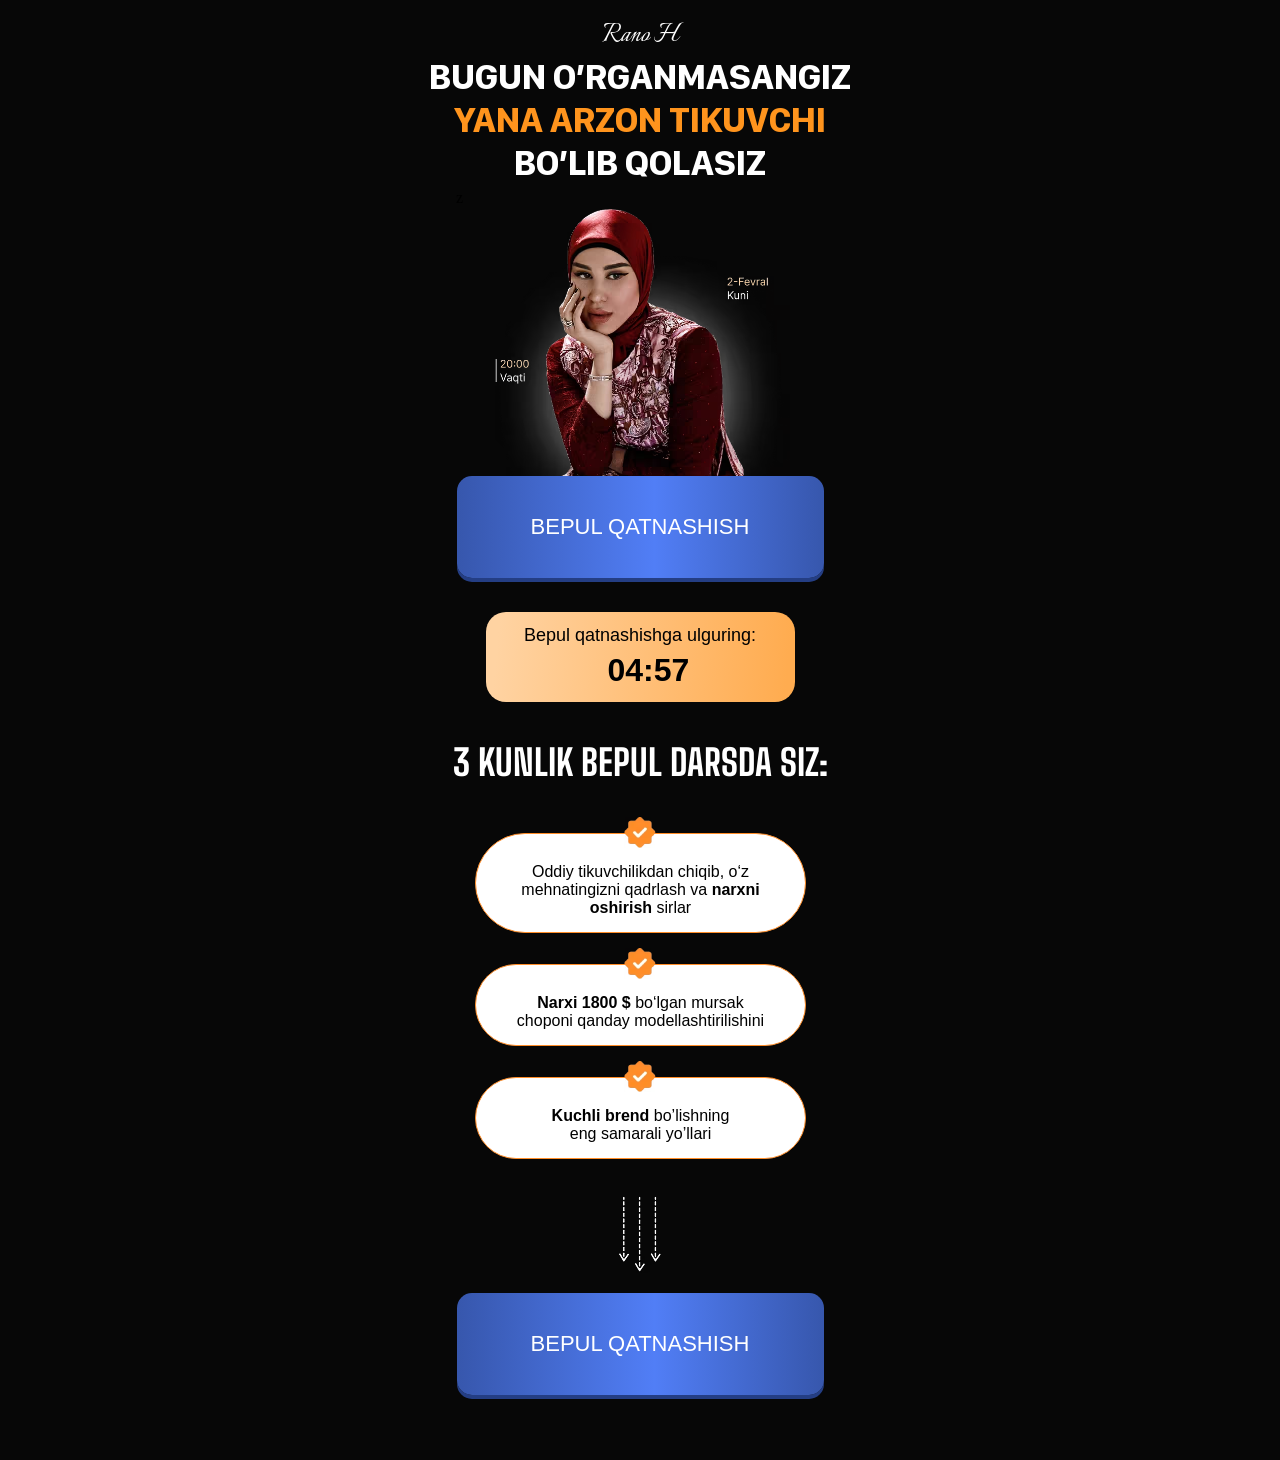
==== index.html @ 6adbb95a "add" ====
<!DOCTYPE html>
<html lang="uz">

<head>
    <meta charset="UTF-8">
    <meta name="viewport" content="width=device-width, initial-scale=1.0">
    <title>Tikuvchilik</title>
    <style>

    </style>
    <link rel="stylesheet" href="./css/main.css" media="print" onload="this.media='all'" />
    <noscript>
        <link rel="stylesheet" href="./css/main.css" />
    </noscript>
</head>

<body>
    <section class="main">
        <header class="header">
            Rano H
        </header>

        <div class="heading">
            <h1 class="heading__h1">
                Bugun o’rganmasangiz <br><span>yana arzon tikuvchi</span><br>bo’lib qolasiz
            </h1>
        </div>

        <div class="speaker">z
            <img class="speaker__img" src="/images/speaker.avif" width="315" height="364" alt="speaker" loading="lazy"
                decoding="async">
            <button class="join__btn">
                bepul qatnashish
            </button>
        </div>
        <div class="timer__box">
            <p class="timing">Bepul qatnashishga ulguring:</p>
            <b><p class="timer" id="vebinar-timer"> 01:59</p></b>
        </div>

        <h1 class="in_vebinar__h1">
            3 kunlik Bepul darsda siz:
        </h1>

        <div class="vebinar__plan">
            <div class="plan__card">
                <img class="plan_tick" src="/images/tick.avif" width="31" height="31" alt="" loading="lazy" decoding="async">
                <p class="plan__p">
                    Oddiy tikuvchilikdan chiqib, o‘z<br>
                    mehnatingizni qadrlash va <b>narxni <br>
                    oshirish</b> sirlar
                </p>
            </div>

            <div class="plan__card">
                <img class="plan_tick" src="/images/tick.avif" width="31" height="31" alt="" loading="lazy" decoding="async">
                <p class="plan__p">
                    <b>Narxi 1800 $</b> bo‘lgan mursak <br>
                    choponi qanday modellashtirilishini
                </p>
            </div>

            <div class="plan__card">
                <img class="plan_tick" src="/images/tick.avif" width="31" height="31" alt="" loading="lazy" decoding="async">
                <p class="plan__p">
                    <b>Kuchli brend</b> bo’lishning <br>
                    eng samarali yo’llari
                </p>
            </div>
        </div>

        <img class="arrow__img" src="./images/arrow-left.avif" rotation="90deg" alt="arrow__down" loading="lazy" decoding="async">

        <button class="join__btn">
            bepul qatnashish
        </button>
    </section>


    <script src="/index.js" defer></script>
</body>

</html>
---- css/main.css ----
@font-face {
    font-family: 'Italianno';
    src: url('../fonts/Italianno-Regular.woff2');
}

@font-face {
    font-family: 'SF Compact';
    src: url('../fonts/SFCompactDisplay-Bold.woff2');
}

@font-face {
    font-family: 'BigShoulders';
    src: url('../fonts/BigShoulders_Bold.woff2');
}

.main,
body {
    background-color: #070707
}

* {
    padding: 0;
    margin: 0;
    box-sizing: border-box
}

.main {
    max-width: 490px;
    margin-left: auto;
    margin-right: auto;
    padding-top: 15px;
    padding-left: clamp(20px, 4vw, 30px);
    padding-right: clamp(20px, 4vw, 30px);
    padding-bottom: 65px
}

.header {
    width: 78px;
    margin-left: auto;
    margin-right: auto;
    font-family: Italianno, sans-serif;
    font-weight: 400;
    font-style: Regular;
    font-size: 32px;
    text-align: center;
    color: rgba(255, 255, 255, 1);
}

.speaker,
.time__in__lesson {
    flex-direction: column;
    margin-left: auto;
    margin-right: auto;
    display: flex
}

.heading {
    max-width: 429px;
    margin-left: auto;
    margin-right: auto;
    margin-bottom: 5px
}

.heading__h1 {
    color: rgb(255 255 255);
    text-transform: uppercase;
    font-family: SF Compact, sans-serif;
    font-weight: 700;
    font-style: Bold;
    font-size: clamp(21px, 4vw, 36px);
    text-align: center;
}

.heading__h1 span {
    color: rgba(255, 148, 29);
}

.speaker {
    max-width: 368px;
    position: relative;
    margin-bottom: 16px
}

.speaker__img {
    width: clamp(300px, 6vw, 490px);
    height: auto;
    z-index: 1;
    margin-left: auto;
    margin-right: auto;
    margin-bottom: -70px
}

.timer__box {
    width: clamp(260px, 85%, 309px);
    aspect-ratio: 309/90;
    padding: 10px 20px;
    background: linear-gradient(95.29deg, #FFD3A2 4.44%, #FFAC50 96.74%);
    border-radius: 20px;
    margin-left: auto;
    margin-right: auto;
    display: grid;
    align-items: center;
    justify-content: center;
    margin-bottom: 39px;
    margin-top: 34px;
}

.timing {
    font-family: Involve, sans-serif;
    font-weight: 500;
    font-size: clamp(16px, 4vw, 18px);
}

.timer {
    width: 65px;
    margin-left: auto;
    margin-right: auto;
    font-family: Involve, sans-serif;
    font-weight: 700;
    font-size: clamp(24px, 4vw, 32px);
}

.join__btn {
    max-width: 367px;
    width: 100%;
    display: flex;
    align-items: center;
    justify-content: center;
    margin-left: auto;
    margin-right: auto;
    padding: clamp(16px, 4vw, 37px) clamp(20px, 7vw, 58px);
    border-radius: 15px;
    outline: hidden;
    border: 1px solid #fff0;
    background: linear-gradient(90deg, #3757AD 0%, #517EF6 53.85%, #3757AD 100%);
    font-family: Inter, sans-serif;
    font-weight: 400;
    font-style: Bold;
    font-size: clamp(18px, 4vw, 22px);
    text-align: center;
    text-transform: uppercase;
    color: #fff;
    box-shadow: 0px 4px 0px 0px rgba(36, 62, 132, 1);
    cursor: pointer;
    z-index: 5
}

.join__btn:active {
    box-shadow: 0px 0px 0px 0px rgba(36, 62, 132, 1);
    transition: .3s
}

.in_vebinar__h1 {
    font-family: BigShoulders, sans-serif;
    font-weight: 700;
    font-size: clamp(25px, 4vw, 36px);
    text-align: center;
    text-transform: uppercase;
    color: rgb(255 255 255);
    margin-bottom: 18px
}

.vebinar__plan {
    width: clamp(280px, 70vw, 331px);
    aspect-ratio: 331/360;
    display: flex;
    flex-direction: column;
    margin-left: auto;
    margin-right: auto;
    margin-bottom: 30px
}

.plan__card {
    width: 100%;
    display: flex;
    flex-direction: column;
    background-color: rgb(255 255 255);
    border-radius: 200px;
    padding: clamp(20px, 5vw, 22px) clamp(15px, 3vw, 36px) clamp(15px, 4vw,15px) clamp(16px, 3.5vw, 37px);
    position: relative;
    border: 1px solid rgba(255 141 40);
    margin-top: 31px;
}

.plan_tick {
    position: absolute;
    top: -17px;
    left: 50%;
    transform: translateX(-50%)
}

.plan__p {
    font-family: Inter, sans-serif;
    font-weight: 500;
    font-size: clamp(12px, 4vw, 16px);
    text-align: center;
    margin-top: 7px
}

.arrow__img {
    display: flex;
    margin-left: auto;
    margin-right: auto;
    margin-bottom: 20px;
}
---- css/main.css ----
@font-face {
    font-family: 'Italianno';
    src: url('../fonts/Italianno-Regular.woff2');
}

@font-face {
    font-family: 'SF Compact';
    src: url('../fonts/SFCompactDisplay-Bold.woff2');
}

@font-face {
    font-family: 'BigShoulders';
    src: url('../fonts/BigShoulders_Bold.woff2');
}

.main,
body {
    background-color: #070707
}

* {
    padding: 0;
    margin: 0;
    box-sizing: border-box
}

.main {
    max-width: 490px;
    margin-left: auto;
    margin-right: auto;
    padding-top: 15px;
    padding-left: clamp(20px, 4vw, 30px);
    padding-right: clamp(20px, 4vw, 30px);
    padding-bottom: 65px
}

.header {
    width: 78px;
    margin-left: auto;
    margin-right: auto;
    font-family: Italianno, sans-serif;
    font-weight: 400;
    font-style: Regular;
    font-size: 32px;
    text-align: center;
    color: rgba(255, 255, 255, 1);
}

.speaker,
.time__in__lesson {
    flex-direction: column;
    margin-left: auto;
    margin-right: auto;
    display: flex
}

.heading {
    max-width: 429px;
    margin-left: auto;
    margin-right: auto;
    margin-bottom: 5px
}

.heading__h1 {
    color: rgb(255 255 255);
    text-transform: uppercase;
    font-family: SF Compact, sans-serif;
    font-weight: 700;
    font-style: Bold;
    font-size: clamp(21px, 4vw, 36px);
    text-align: center;
}

.heading__h1 span {
    color: rgba(255, 148, 29);
}

.speaker {
    max-width: 368px;
    position: relative;
    margin-bottom: 16px
}

.speaker__img {
    width: clamp(300px, 6vw, 490px);
    height: auto;
    z-index: 1;
    margin-left: auto;
    margin-right: auto;
    margin-bottom: -70px
}

.timer__box {
    width: clamp(260px, 85%, 309px);
    aspect-ratio: 309/90;
    padding: 10px 20px;
    background: linear-gradient(95.29deg, #FFD3A2 4.44%, #FFAC50 96.74%);
    border-radius: 20px;
    margin-left: auto;
    margin-right: auto;
    display: grid;
    align-items: center;
    justify-content: center;
    margin-bottom: 39px;
    margin-top: 34px;
}

.timing {
    font-family: Involve, sans-serif;
    font-weight: 500;
    font-size: clamp(16px, 4vw, 18px);
}

.timer {
    width: 65px;
    margin-left: auto;
    margin-right: auto;
    font-family: Involve, sans-serif;
    font-weight: 700;
    font-size: clamp(24px, 4vw, 32px);
}

.join__btn {
    max-width: 367px;
    width: 100%;
    display: flex;
    align-items: center;
    justify-content: center;
    margin-left: auto;
    margin-right: auto;
    padding: clamp(16px, 4vw, 37px) clamp(20px, 7vw, 58px);
    border-radius: 15px;
    outline: hidden;
    border: 1px solid #fff0;
    background: linear-gradient(90deg, #3757AD 0%, #517EF6 53.85%, #3757AD 100%);
    font-family: Inter, sans-serif;
    font-weight: 400;
    font-style: Bold;
    font-size: clamp(18px, 4vw, 22px);
    text-align: center;
    text-transform: uppercase;
    color: #fff;
    box-shadow: 0px 4px 0px 0px rgba(36, 62, 132, 1);
    cursor: pointer;
    z-index: 5
}

.join__btn:active {
    box-shadow: 0px 0px 0px 0px rgba(36, 62, 132, 1);
    transition: .3s
}

.in_vebinar__h1 {
    font-family: BigShoulders, sans-serif;
    font-weight: 700;
    font-size: clamp(25px, 4vw, 36px);
    text-align: center;
    text-transform: uppercase;
    color: rgb(255 255 255);
    margin-bottom: 18px
}

.vebinar__plan {
    width: clamp(280px, 70vw, 331px);
    aspect-ratio: 331/360;
    display: flex;
    flex-direction: column;
    margin-left: auto;
    margin-right: auto;
    margin-bottom: 30px
}

.plan__card {
    width: 100%;
    display: flex;
    flex-direction: column;
    background-color: rgb(255 255 255);
    border-radius: 200px;
    padding: clamp(20px, 5vw, 22px) clamp(15px, 3vw, 36px) clamp(15px, 4vw,15px) clamp(16px, 3.5vw, 37px);
    position: relative;
    border: 1px solid rgba(255 141 40);
    margin-top: 31px;
}

.plan_tick {
    position: absolute;
    top: -17px;
    left: 50%;
    transform: translateX(-50%)
}

.plan__p {
    font-family: Inter, sans-serif;
    font-weight: 500;
    font-size: clamp(12px, 4vw, 16px);
    text-align: center;
    margin-top: 7px
}

.arrow__img {
    display: flex;
    margin-left: auto;
    margin-right: auto;
    margin-bottom: 20px;
}
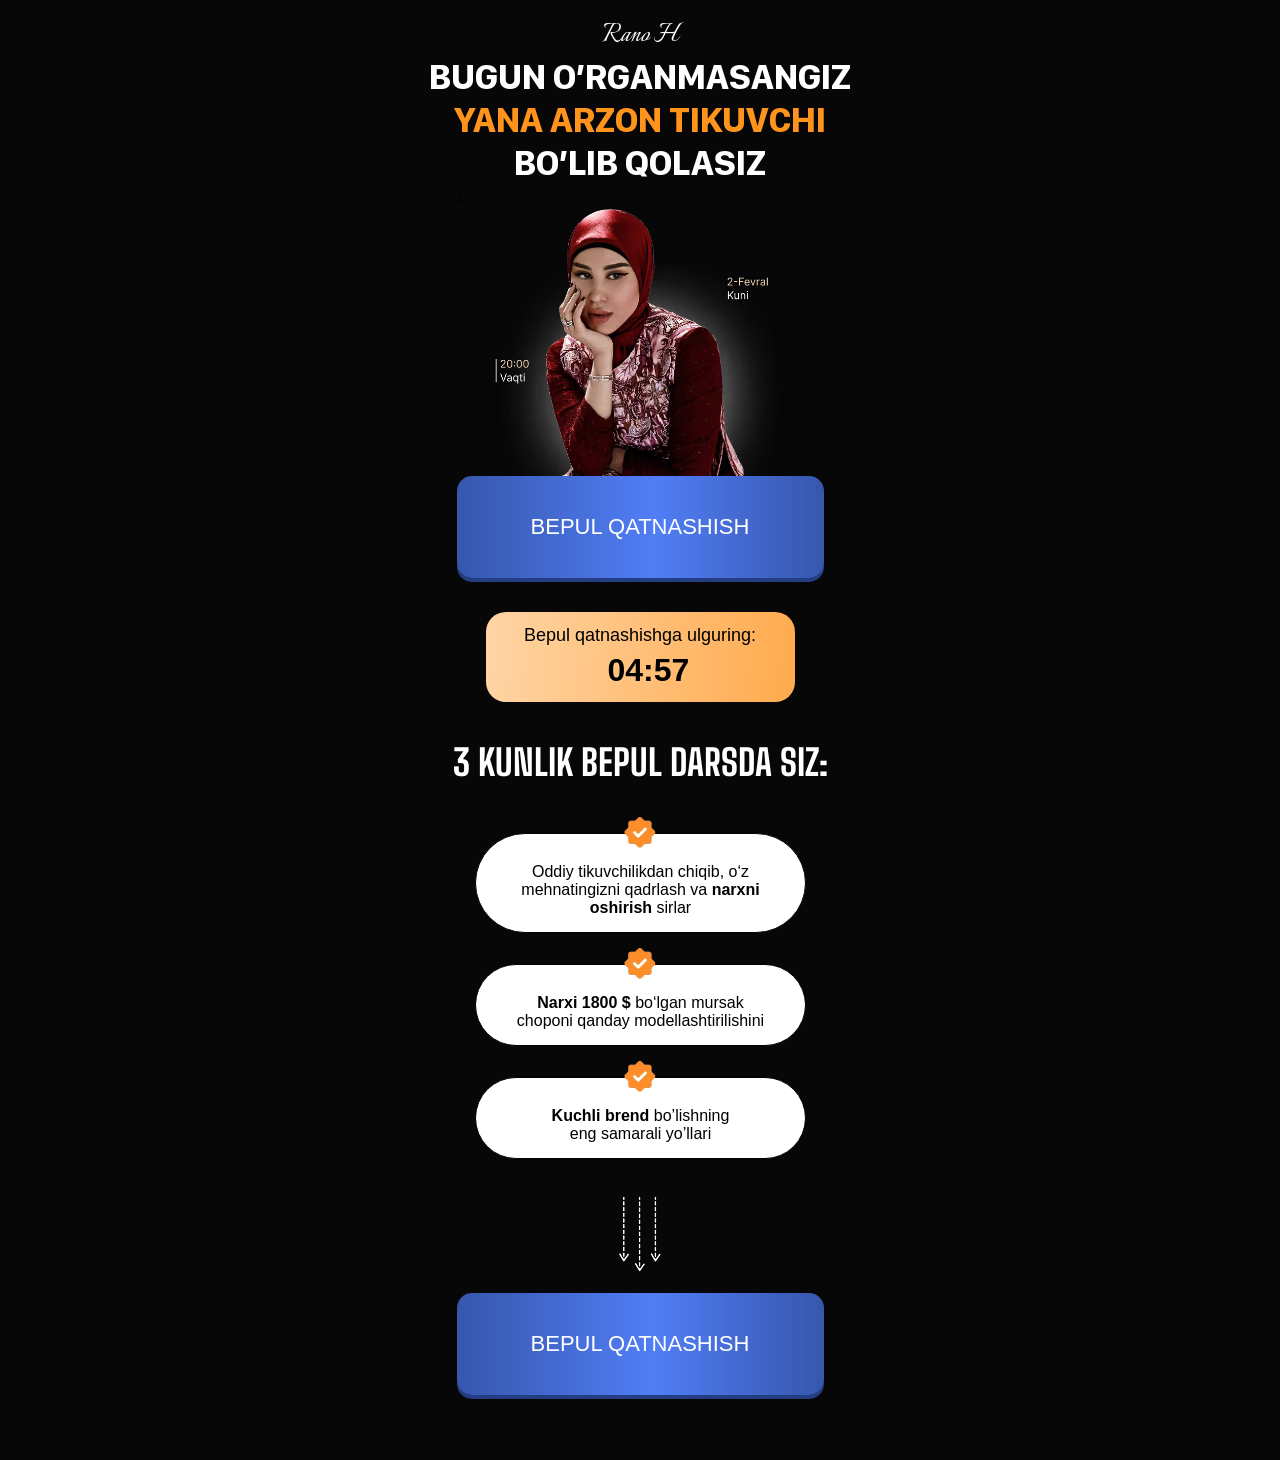
==== commit 4e678cfa: "css minify" ====
--- a/index.html
+++ b/index.html
@@ -6,7 +6,7 @@
     <meta name="viewport" content="width=device-width, initial-scale=1.0">
     <title>Tikuvchilik</title>
     <style>
-
+        .header,.heading,.main,.speaker,.speaker__img,.time__in__lesson{margin-left:auto;margin-right:auto}.main,body{background-color:#070707}*{padding:0;margin:0;box-sizing:border-box}.main{max-width:490px;padding-top:15px;padding-left:clamp(20px,4vw,30px);padding-right:clamp(20px,4vw,30px);padding-bottom:65px}.header{width:78px;font-family:Italianno,sans-serif;font-weight:400;font-style:Regular;font-size:32px;text-align:center;color:#fff}.heading__h1,.join__btn{font-style:Bold;text-transform:uppercase;text-align:center}.speaker,.time__in__lesson{flex-direction:column;display:flex}.heading{max-width:429px;margin-bottom:5px}.heading__h1{color:rgb(255 255 255);font-family:SF Compact,sans-serif;font-weight:700;font-size:clamp(21px, 4vw, 36px)}.timer,.timing{font-family:Involve,sans-serif}.heading__h1 span{color:rgba(255,148,29)}.speaker{max-width:368px;position:relative;margin-bottom:16px}.speaker__img{width:clamp(300px,6vw,490px);height:auto;z-index:1;margin-bottom:-70px}.timer__box{width:clamp(260px,85%,309px);aspect-ratio:309/90;padding:10px 20px;background:linear-gradient(95.29deg,#ffd3a2 4.44%,#ffac50 96.74%);border-radius:20px;display:grid;align-items:center;justify-content:center;margin:34px auto 39px}.arrow__img,.join__btn,.timer,.vebinar__plan{margin-left:auto;margin-right:auto}.timing{font-weight:500;font-size:clamp(16px, 4vw, 18px)}.timer{width:65px;font-weight:700;font-size:clamp(24px, 4vw, 32px)}.join__btn{max-width:367px;width:100%;display:flex;align-items:center;justify-content:center;padding:clamp(16px,4vw,37px) clamp(20px,7vw,58px);border-radius:15px;outline:hidden;border:1px solid #fff0;background:linear-gradient(90deg,#3757ad 0,#517ef6 53.85%,#3757ad 100%);font-family:Inter,sans-serif;font-weight:400;font-size:clamp(18px, 4vw, 22px);color:#fff;box-shadow:0 4px 0 0 #243e84;cursor:pointer;z-index:5}.join__btn:active{box-shadow:0 0 0 0 #243e84;transition:.3s}.in_vebinar__h1{font-family:BigShoulders,sans-serif;font-weight:700;font-size:clamp(25px, 4vw, 36px);text-align:center;text-transform:uppercase;color:rgb(255 255 255);margin-bottom:18px}.vebinar__plan{width:clamp(280px,70vw,331px);aspect-ratio:331/360;display:flex;flex-direction:column;margin-bottom:30px}.plan__card{width:100%;display:flex;flex-direction:column;background-color:rgb(255 255 255);border-radius:200px;padding:clamp(20px,5vw,22px) clamp(15px,3vw,36px) clamp(15px,4vw,15px) clamp(16px,3.5vw,37px);position:relative;border:1px solid;margin-top:31px}.plan_tick{position:absolute;top:-17px;left:50%;transform:translateX(-50%)}.plan__p{font-family:Inter,sans-serif;font-weight:500;font-size:clamp(12px, 4vw, 16px);text-align:center;margin-top:7px}.arrow__img{display:flex;margin-bottom:20px}
     </style>
     <link rel="stylesheet" href="./css/main.css" media="print" onload="this.media='all'" />
     <noscript>
--- a/css/main.css
+++ b/css/main.css
@@ -11,195 +11,4 @@
 @font-face {
     font-family: 'BigShoulders';
     src: url('../fonts/BigShoulders_Bold.woff2');
-}
-
-.main,
-body {
-    background-color: #070707
-}
-
-* {
-    padding: 0;
-    margin: 0;
-    box-sizing: border-box
-}
-
-.main {
-    max-width: 490px;
-    margin-left: auto;
-    margin-right: auto;
-    padding-top: 15px;
-    padding-left: clamp(20px, 4vw, 30px);
-    padding-right: clamp(20px, 4vw, 30px);
-    padding-bottom: 65px
-}
-
-.header {
-    width: 78px;
-    margin-left: auto;
-    margin-right: auto;
-    font-family: Italianno, sans-serif;
-    font-weight: 400;
-    font-style: Regular;
-    font-size: 32px;
-    text-align: center;
-    color: rgba(255, 255, 255, 1);
-}
-
-.speaker,
-.time__in__lesson {
-    flex-direction: column;
-    margin-left: auto;
-    margin-right: auto;
-    display: flex
-}
-
-.heading {
-    max-width: 429px;
-    margin-left: auto;
-    margin-right: auto;
-    margin-bottom: 5px
-}
-
-.heading__h1 {
-    color: rgb(255 255 255);
-    text-transform: uppercase;
-    font-family: SF Compact, sans-serif;
-    font-weight: 700;
-    font-style: Bold;
-    font-size: clamp(21px, 4vw, 36px);
-    text-align: center;
-}
-
-.heading__h1 span {
-    color: rgba(255, 148, 29);
-}
-
-.speaker {
-    max-width: 368px;
-    position: relative;
-    margin-bottom: 16px
-}
-
-.speaker__img {
-    width: clamp(300px, 6vw, 490px);
-    height: auto;
-    z-index: 1;
-    margin-left: auto;
-    margin-right: auto;
-    margin-bottom: -70px
-}
-
-.timer__box {
-    width: clamp(260px, 85%, 309px);
-    aspect-ratio: 309/90;
-    padding: 10px 20px;
-    background: linear-gradient(95.29deg, #FFD3A2 4.44%, #FFAC50 96.74%);
-    border-radius: 20px;
-    margin-left: auto;
-    margin-right: auto;
-    display: grid;
-    align-items: center;
-    justify-content: center;
-    margin-bottom: 39px;
-    margin-top: 34px;
-}
-
-.timing {
-    font-family: Involve, sans-serif;
-    font-weight: 500;
-    font-size: clamp(16px, 4vw, 18px);
-}
-
-.timer {
-    width: 65px;
-    margin-left: auto;
-    margin-right: auto;
-    font-family: Involve, sans-serif;
-    font-weight: 700;
-    font-size: clamp(24px, 4vw, 32px);
-}
-
-.join__btn {
-    max-width: 367px;
-    width: 100%;
-    display: flex;
-    align-items: center;
-    justify-content: center;
-    margin-left: auto;
-    margin-right: auto;
-    padding: clamp(16px, 4vw, 37px) clamp(20px, 7vw, 58px);
-    border-radius: 15px;
-    outline: hidden;
-    border: 1px solid #fff0;
-    background: linear-gradient(90deg, #3757AD 0%, #517EF6 53.85%, #3757AD 100%);
-    font-family: Inter, sans-serif;
-    font-weight: 400;
-    font-style: Bold;
-    font-size: clamp(18px, 4vw, 22px);
-    text-align: center;
-    text-transform: uppercase;
-    color: #fff;
-    box-shadow: 0px 4px 0px 0px rgba(36, 62, 132, 1);
-    cursor: pointer;
-    z-index: 5
-}
-
-.join__btn:active {
-    box-shadow: 0px 0px 0px 0px rgba(36, 62, 132, 1);
-    transition: .3s
-}
-
-.in_vebinar__h1 {
-    font-family: BigShoulders, sans-serif;
-    font-weight: 700;
-    font-size: clamp(25px, 4vw, 36px);
-    text-align: center;
-    text-transform: uppercase;
-    color: rgb(255 255 255);
-    margin-bottom: 18px
-}
-
-.vebinar__plan {
-    width: clamp(280px, 70vw, 331px);
-    aspect-ratio: 331/360;
-    display: flex;
-    flex-direction: column;
-    margin-left: auto;
-    margin-right: auto;
-    margin-bottom: 30px
-}
-
-.plan__card {
-    width: 100%;
-    display: flex;
-    flex-direction: column;
-    background-color: rgb(255 255 255);
-    border-radius: 200px;
-    padding: clamp(20px, 5vw, 22px) clamp(15px, 3vw, 36px) clamp(15px, 4vw,15px) clamp(16px, 3.5vw, 37px);
-    position: relative;
-    border: 1px solid rgba(255 141 40);
-    margin-top: 31px;
-}
-
-.plan_tick {
-    position: absolute;
-    top: -17px;
-    left: 50%;
-    transform: translateX(-50%)
-}
-
-.plan__p {
-    font-family: Inter, sans-serif;
-    font-weight: 500;
-    font-size: clamp(12px, 4vw, 16px);
-    text-align: center;
-    margin-top: 7px
-}
-
-.arrow__img {
-    display: flex;
-    margin-left: auto;
-    margin-right: auto;
-    margin-bottom: 20px;
 }
--- a/css/main.css
+++ b/css/main.css
@@ -11,195 +11,4 @@
 @font-face {
     font-family: 'BigShoulders';
     src: url('../fonts/BigShoulders_Bold.woff2');
-}
-
-.main,
-body {
-    background-color: #070707
-}
-
-* {
-    padding: 0;
-    margin: 0;
-    box-sizing: border-box
-}
-
-.main {
-    max-width: 490px;
-    margin-left: auto;
-    margin-right: auto;
-    padding-top: 15px;
-    padding-left: clamp(20px, 4vw, 30px);
-    padding-right: clamp(20px, 4vw, 30px);
-    padding-bottom: 65px
-}
-
-.header {
-    width: 78px;
-    margin-left: auto;
-    margin-right: auto;
-    font-family: Italianno, sans-serif;
-    font-weight: 400;
-    font-style: Regular;
-    font-size: 32px;
-    text-align: center;
-    color: rgba(255, 255, 255, 1);
-}
-
-.speaker,
-.time__in__lesson {
-    flex-direction: column;
-    margin-left: auto;
-    margin-right: auto;
-    display: flex
-}
-
-.heading {
-    max-width: 429px;
-    margin-left: auto;
-    margin-right: auto;
-    margin-bottom: 5px
-}
-
-.heading__h1 {
-    color: rgb(255 255 255);
-    text-transform: uppercase;
-    font-family: SF Compact, sans-serif;
-    font-weight: 700;
-    font-style: Bold;
-    font-size: clamp(21px, 4vw, 36px);
-    text-align: center;
-}
-
-.heading__h1 span {
-    color: rgba(255, 148, 29);
-}
-
-.speaker {
-    max-width: 368px;
-    position: relative;
-    margin-bottom: 16px
-}
-
-.speaker__img {
-    width: clamp(300px, 6vw, 490px);
-    height: auto;
-    z-index: 1;
-    margin-left: auto;
-    margin-right: auto;
-    margin-bottom: -70px
-}
-
-.timer__box {
-    width: clamp(260px, 85%, 309px);
-    aspect-ratio: 309/90;
-    padding: 10px 20px;
-    background: linear-gradient(95.29deg, #FFD3A2 4.44%, #FFAC50 96.74%);
-    border-radius: 20px;
-    margin-left: auto;
-    margin-right: auto;
-    display: grid;
-    align-items: center;
-    justify-content: center;
-    margin-bottom: 39px;
-    margin-top: 34px;
-}
-
-.timing {
-    font-family: Involve, sans-serif;
-    font-weight: 500;
-    font-size: clamp(16px, 4vw, 18px);
-}
-
-.timer {
-    width: 65px;
-    margin-left: auto;
-    margin-right: auto;
-    font-family: Involve, sans-serif;
-    font-weight: 700;
-    font-size: clamp(24px, 4vw, 32px);
-}
-
-.join__btn {
-    max-width: 367px;
-    width: 100%;
-    display: flex;
-    align-items: center;
-    justify-content: center;
-    margin-left: auto;
-    margin-right: auto;
-    padding: clamp(16px, 4vw, 37px) clamp(20px, 7vw, 58px);
-    border-radius: 15px;
-    outline: hidden;
-    border: 1px solid #fff0;
-    background: linear-gradient(90deg, #3757AD 0%, #517EF6 53.85%, #3757AD 100%);
-    font-family: Inter, sans-serif;
-    font-weight: 400;
-    font-style: Bold;
-    font-size: clamp(18px, 4vw, 22px);
-    text-align: center;
-    text-transform: uppercase;
-    color: #fff;
-    box-shadow: 0px 4px 0px 0px rgba(36, 62, 132, 1);
-    cursor: pointer;
-    z-index: 5
-}
-
-.join__btn:active {
-    box-shadow: 0px 0px 0px 0px rgba(36, 62, 132, 1);
-    transition: .3s
-}
-
-.in_vebinar__h1 {
-    font-family: BigShoulders, sans-serif;
-    font-weight: 700;
-    font-size: clamp(25px, 4vw, 36px);
-    text-align: center;
-    text-transform: uppercase;
-    color: rgb(255 255 255);
-    margin-bottom: 18px
-}
-
-.vebinar__plan {
-    width: clamp(280px, 70vw, 331px);
-    aspect-ratio: 331/360;
-    display: flex;
-    flex-direction: column;
-    margin-left: auto;
-    margin-right: auto;
-    margin-bottom: 30px
-}
-
-.plan__card {
-    width: 100%;
-    display: flex;
-    flex-direction: column;
-    background-color: rgb(255 255 255);
-    border-radius: 200px;
-    padding: clamp(20px, 5vw, 22px) clamp(15px, 3vw, 36px) clamp(15px, 4vw,15px) clamp(16px, 3.5vw, 37px);
-    position: relative;
-    border: 1px solid rgba(255 141 40);
-    margin-top: 31px;
-}
-
-.plan_tick {
-    position: absolute;
-    top: -17px;
-    left: 50%;
-    transform: translateX(-50%)
-}
-
-.plan__p {
-    font-family: Inter, sans-serif;
-    font-weight: 500;
-    font-size: clamp(12px, 4vw, 16px);
-    text-align: center;
-    margin-top: 7px
-}
-
-.arrow__img {
-    display: flex;
-    margin-left: auto;
-    margin-right: auto;
-    margin-bottom: 20px;
 }
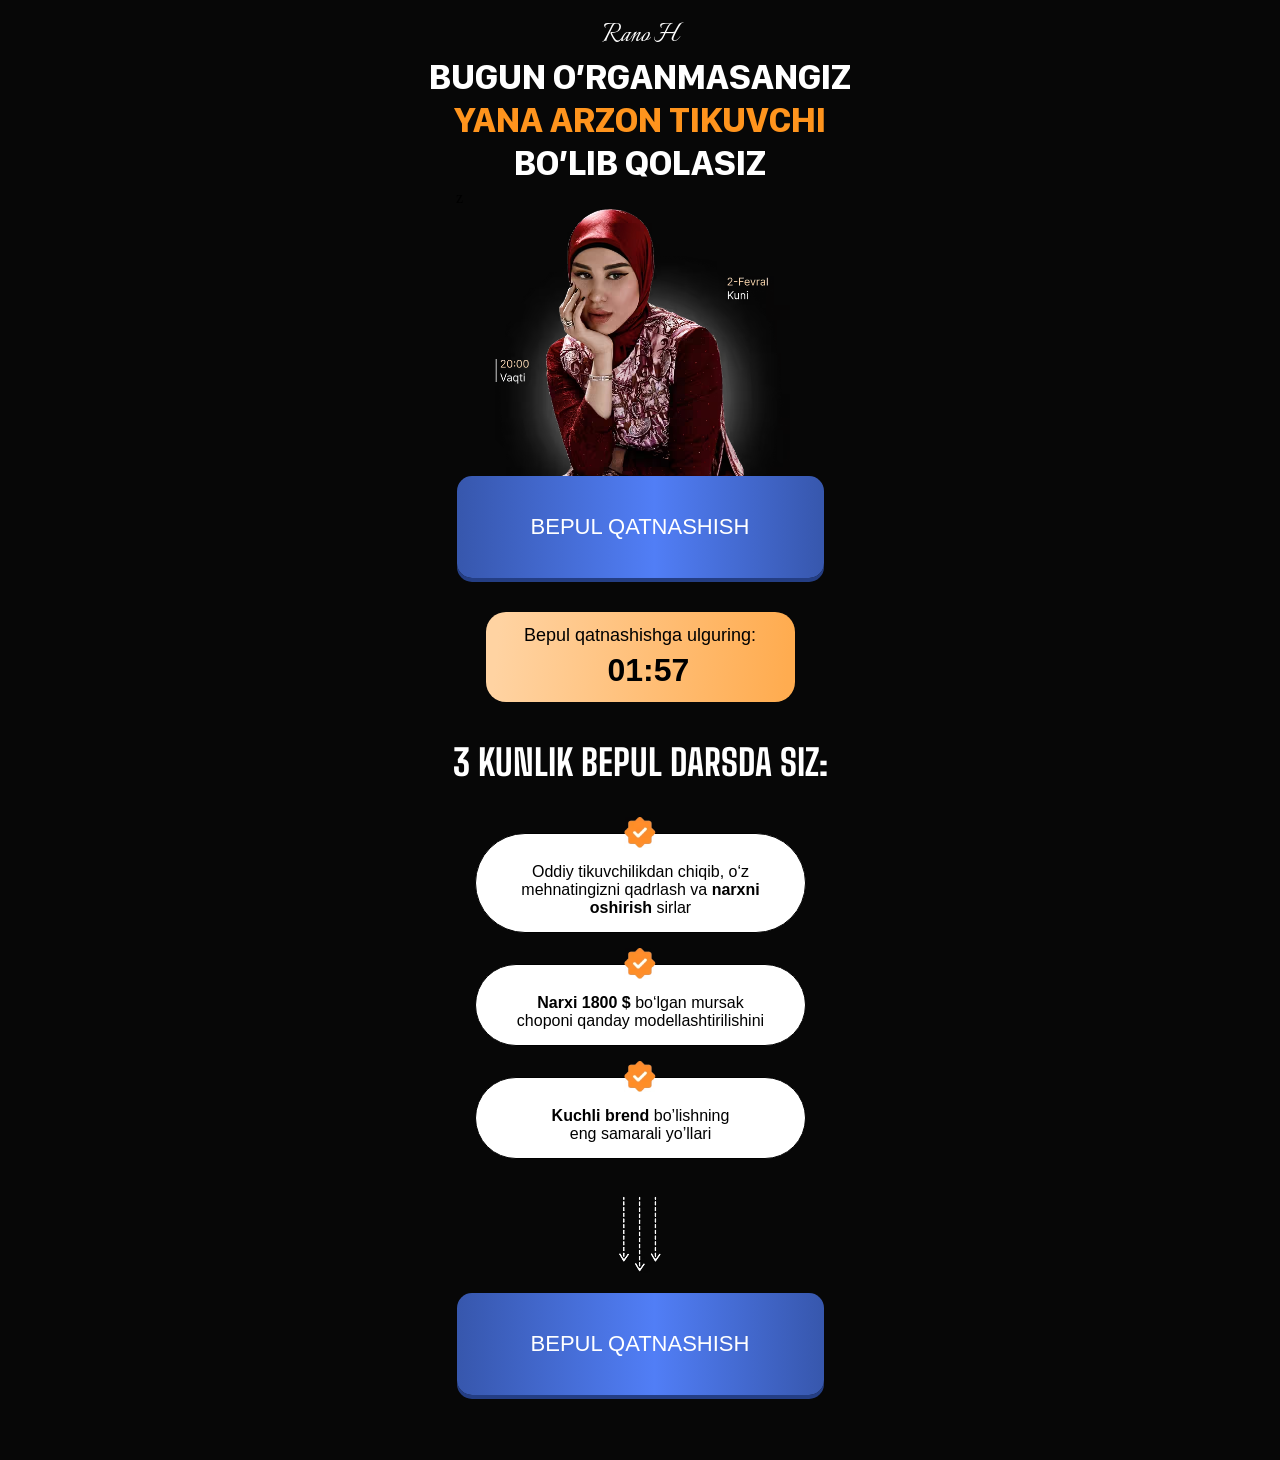
==== commit e82d4cb1: "add" ====
--- a/index.html
+++ b/index.html
@@ -29,7 +29,7 @@
         <div class="speaker">z
             <img class="speaker__img" src="/images/speaker.avif" width="315" height="364" alt="speaker" loading="lazy"
                 decoding="async">
-            <button class="join__btn">
+            <button class="join__btn registerBtn">
                 bepul qatnashish
             </button>
         </div>
@@ -71,13 +71,75 @@
 
         <img class="arrow__img" src="./images/arrow-left.avif" rotation="90deg" alt="arrow__down" loading="lazy" decoding="async">
 
-        <button class="join__btn">
+        <button class="join__btn registerBtn">
             bepul qatnashish
         </button>
     </section>
 
 
-    <script src="/index.js" defer></script>
+    <div id="registrationModal" class="homeModal" style="display: none">
+    <div class="homeModalOverlay"></div>
+    <div class="homeFormContainer">
+      <button class="closeButton" id="closeModalBtn">
+        <svg xmlns="http://www.w3.org/2000/svg" width="16" height="16" viewBox="0 0 12 12" fill="none">
+          <path d="M1 11L11 1M1 1.00001L11 11" stroke="currentColor" stroke-width="1.5" stroke-linecap="round" />
+        </svg>
+      </button>
+      <div class="homeFormTop">
+        <h1 class="homeFormTopTitle">
+          Ro'yxatdan o'tish uchun ma'lumotlaringizni kiriting!
+        </h1>
+      </div>
+      <form id="registrationForm" name="contact-form">
+        <div class="HomeFormRow">
+          <label class="HomeFormRowLabel" for="name">Ismingiz:</label>
+          <input class="HomeFormRowInput" type="text" id="name" name="name" placeholder="Ismingizni kiriting"
+            autocomplete="name" />
+          <p class="homeFormErrorText" id="nameError" style="display: none">
+            ❌ Ismingizni kiriting!
+          </p>
+        </div>
+
+        <div class="HomeFormRow">
+          <label class="HomeFormRowLabel" for="phone">Telefon raqamingiz:</label>
+
+          <div class="phone-input-container">
+            <button type="button" class="selected-country" id="selectedCountry">
+              <span class="selected-flag" id="selectedCountryFlag">🇺🇿</span>
+
+              <svg id="dropdownIcon" xmlns="http://www.w3.org/2000/svg" width="16" height="16" viewBox="0 0 24 24"
+                fill="none" stroke="currentColor" stroke-width="2" stroke-linecap="round" stroke-linejoin="round">
+                <polyline points="6 9 12 15 18 9"></polyline>
+              </svg>
+              <span class="selected-code" id="selectedCountryCodeText">+998</span>
+            </button>
+
+            <div class="country-dropdown" id="countryDropdown" style="display:none"></div>
+
+            <div class="phone-field">
+              <input class="HomeFormRowInput phone-input" type="tel" id="phone" name="phone" inputmode="numeric"
+                placeholder="88 888 88 88" autocomplete="tel"
+                style="border: none; background-color: transparent;padding-left: 5px;" />
+            </div>
+          </div>
+
+          <p class="homeFormErrorText" id="phoneError" style="display:none">
+            ❌ Telefon raqam mos emas!
+          </p>
+        </div>
+
+
+        <button type="submit" class="HomeFormBtn" id="submitBtn">
+          DAVOM ETISH
+        </button>
+      </form>
+
+    </div>
+    </div>
+
+
+    <script defer src="/js/phoneFormatter.js" defer ></script>
+    <script defer src="/js/app.js"></script>
 </body>
 
 </html>
--- a/css/main.css
+++ b/css/main.css
@@ -1,14 +1,325 @@
 @font-face {
     font-family: 'Italianno';
     src: url('../fonts/Italianno-Regular.woff2');
+    font-display: swap;
 }
 
 @font-face {
     font-family: 'SF Compact';
     src: url('../fonts/SFCompactDisplay-Bold.woff2');
+    font-display: swap;
 }
 
 @font-face {
     font-family: 'BigShoulders';
     src: url('../fonts/BigShoulders_Bold.woff2');
+    font-display: swap;
+}
+
+.homeModal,
+.homeModalOverlay {
+    position: fixed;
+    top: 0;
+    height: 100vh;
+    width: 100%;
+    left: 0
+}
+
+.homeModal {
+    z-index: 30;
+    justify-content: center;
+    align-items: center;
+    display: flex
+}
+
+.homeModalOverlay {
+    background-color: rgb(0 0 0 / .3);
+    backdrop-filter: blur(5px)
+}
+
+.homeFormContainer {
+    position: relative;
+    z-index: 30;
+    background-color: #fff;
+    color: #000;
+    border-radius: 8px;
+    padding: 20px 40px 40px;
+    width: 100%;
+    max-width: 520px;
+    box-shadow: 0 4px 12px rgb(0 0 0 / .1);
+    margin: 0 20px;
+    position: fixed;
+    top: 50%;
+    left: 50%;
+    transform: translate(-50%, -50%)
+}
+
+.homeFormTop {
+    display: flex;
+    justify-content: space-between
+}
+
+.homeFormTopTitle {
+    font-family: Inter, sans-serif;
+    font-size: clamp(21px, 6.6vw, 24px);
+    margin: 0 0 20px;
+    color: #000;
+    font-weight: 600;
+    text-align: center;
+    margin-left: auto;
+    margin-right: auto
+}
+
+.closeButton {
+    background: 0 0;
+    border: none;
+    cursor: pointer;
+    padding: 4px;
+    justify-content: center;
+    align-items: center;
+    display: flex;
+    position: absolute;
+    top: 20px;
+    right: 20px;
+    color: #000
+}
+
+.homeFormErrorText {
+    color: #3C5EBB;
+    margin-bottom: 12px;
+    font-size: 14px;
+    font-family: system-ui, -apple-system, BlinkMacSystemFont, "Segoe UI", sans-serif;
+    padding-top: 5px;
+    padding-bottom: 5px
+}
+
+.HomeFormRowInput,
+.HomeFormRowLabel {
+    font-family: system-ui, -apple-system, BlinkMacSystemFont, "Segoe UI", sans-serif;
+    font-size: 18px
+}
+
+.HomeFormRow {
+    margin-bottom: 20px
+}
+
+.HomeFormRowLabel {
+    display: block;
+    margin-bottom: 6px;
+    color: #000
+}
+
+.HomeFormRowInput {
+    width: 100%;
+    padding: 10px 16px;
+    border: 1px solid #c9c9c9;
+    min-height: 48px;
+    background-color: #f3f7f8;
+    border-radius: 6px;
+    font-weight: 400;
+    outline: 0;
+    height: 50px;
+    transition: border-color 0.2s
+}
+
+.HomeFormRowInput:focus {
+    border-color: #3C5EBB
+}
+
+.HomeFormRowInput::placeholder {
+    color: #aaa
+}
+
+.HomeFormBtn {
+    font-family: sans-serif;
+    height: 60px;
+    width: 100%;
+    cursor: pointer;
+    border-radius: 10px;
+    background:linear-gradient(90deg,#3757ad 0,#517ef6 53.85%,#3757ad 100%);
+    transition: 0.3s;
+    font-weight: 700;
+    font-size: 28px;
+    color: #fff;
+    text-transform: uppercase;
+    border: none;
+    position: relative;
+    display: flex;
+    align-items: center;
+    justify-content: center
+}
+
+.phone-input-container {
+    display: flex;
+    align-items: center;
+    position: relative;
+    border: 1px solid #c9c9c9;
+    background-color: #fff0;
+    border-radius: 6px
+}
+
+.phone-input-container:focus {
+    border-color: #3C5EBB
+}
+
+.selected-code {
+    display: flex;
+    margin-left: 10px
+}
+
+.country-selector {
+    position: relative;
+    margin-right: 10px
+}
+
+.selected-country {
+    display: flex;
+    align-items: center;
+    padding: 10px;
+    padding-right: 0;
+    border-radius: 6px;
+    cursor: pointer;
+    min-height: 50px;
+    font-family: sans-serif !important;
+    font-size: 18px;
+    font-weight: 400 !important;
+    min-width: max-content;
+    border: none;
+    background-color: #fff0
+}
+
+.country-dropdown {
+    position: absolute;
+    top: 110%;
+    left: 0;
+    width: 100%;
+    background-color: #fff;
+    border: 1px solid #c9c9c9;
+    border-radius: 6px;
+    box-shadow: 0 4px 12px rgb(0 0 0 / .1);
+    z-index: 40;
+    max-height: 200px;
+    overflow-y: auto;
+    font-family: sans-serif !important;
+    font-weight: 400 !important
+}
+
+.country-option {
+    display: flex;
+    justify-content: space-between;
+    align-items: center;
+    padding: 10px;
+    cursor: pointer;
+    font-family: sans-serif;
+    font-weight: 400 !important
+}
+
+.country-option:hover {
+    background-color: #f3f7f8
+}
+
+.country-option.selected {
+    background-color: #e6f0fa
+}
+
+@media screen and (max-width:768px) {
+    .homeFormContainer {
+        max-width: 100%;
+        padding: 80px 20px 20px;
+        margin: 0;
+        border-radius: 6px;
+        height: 100vh
+    }
+
+    .homeFormTopTitle {
+        text-align: center;
+        max-width: 408px;
+        margin-left: auto;
+        margin-right: auto;
+        font-weight: 700;
+        margin-bottom: 15px
+    }
+
+    .homeFormTop {
+        flex-direction: column;
+        align-items: flex-start
+    }
+
+    .closeButton {
+        width: 100%;
+        height: 50px;
+        background-color: #000;
+        color: #fff;
+        padding-right: 20px;
+        top: 0;
+        left: 0;
+        justify-content: end
+    }
+
+    .homeFormErrorText {
+        font-size: 12px;
+        margin-bottom: 8px
+    }
+
+    .HomeFormRowLabel {
+        margin-bottom: 6px
+    }
+
+    .HomeFormRowInput {
+        padding: 0 12px;
+        min-height: 40px;
+        background-color: #fff0
+    }
+
+    .HomeFormRowInput::placeholder {
+        color: #a3a3a3
+    }
+
+    .HomeFormBtn {
+        font-size: 18px;
+        font-weight: 700;
+        margin-top: 24px
+    }
+}
+
+@media screen and (max-width:480px) {
+    .homeFormContainer {
+        max-width: 100%;
+        padding: 80px 20px 20px;
+        margin: 0;
+        border-radius: 6px;
+        height: 100vh
+    }
+
+    .homeFormTopTitle {
+        text-align: center;
+        margin: 0 auto 15px
+    }
+
+    .homeFormErrorText {
+        font-size: 12px;
+        margin-bottom: 8px
+    }
+
+    .HomeFormRowLabel {
+        margin-bottom: 6px
+    }
+
+    .HomeFormRowInput {
+        padding: 0 12px;
+        min-height: 40px;
+        background-color: #fff0;
+        border-radius: 10px
+    }
+
+    .HomeFormRowInput::placeholder {
+        color: #a3a3a3
+    }
+
+    .HomeFormBtn {
+        font-size: 16px;
+        padding: 10px 0;
+        margin-top: 24px;
+        height: 50px
+    }
 }
--- a/css/main.css
+++ b/css/main.css
@@ -1,14 +1,325 @@
 @font-face {
     font-family: 'Italianno';
     src: url('../fonts/Italianno-Regular.woff2');
+    font-display: swap;
 }
 
 @font-face {
     font-family: 'SF Compact';
     src: url('../fonts/SFCompactDisplay-Bold.woff2');
+    font-display: swap;
 }
 
 @font-face {
     font-family: 'BigShoulders';
     src: url('../fonts/BigShoulders_Bold.woff2');
+    font-display: swap;
+}
+
+.homeModal,
+.homeModalOverlay {
+    position: fixed;
+    top: 0;
+    height: 100vh;
+    width: 100%;
+    left: 0
+}
+
+.homeModal {
+    z-index: 30;
+    justify-content: center;
+    align-items: center;
+    display: flex
+}
+
+.homeModalOverlay {
+    background-color: rgb(0 0 0 / .3);
+    backdrop-filter: blur(5px)
+}
+
+.homeFormContainer {
+    position: relative;
+    z-index: 30;
+    background-color: #fff;
+    color: #000;
+    border-radius: 8px;
+    padding: 20px 40px 40px;
+    width: 100%;
+    max-width: 520px;
+    box-shadow: 0 4px 12px rgb(0 0 0 / .1);
+    margin: 0 20px;
+    position: fixed;
+    top: 50%;
+    left: 50%;
+    transform: translate(-50%, -50%)
+}
+
+.homeFormTop {
+    display: flex;
+    justify-content: space-between
+}
+
+.homeFormTopTitle {
+    font-family: Inter, sans-serif;
+    font-size: clamp(21px, 6.6vw, 24px);
+    margin: 0 0 20px;
+    color: #000;
+    font-weight: 600;
+    text-align: center;
+    margin-left: auto;
+    margin-right: auto
+}
+
+.closeButton {
+    background: 0 0;
+    border: none;
+    cursor: pointer;
+    padding: 4px;
+    justify-content: center;
+    align-items: center;
+    display: flex;
+    position: absolute;
+    top: 20px;
+    right: 20px;
+    color: #000
+}
+
+.homeFormErrorText {
+    color: #3C5EBB;
+    margin-bottom: 12px;
+    font-size: 14px;
+    font-family: system-ui, -apple-system, BlinkMacSystemFont, "Segoe UI", sans-serif;
+    padding-top: 5px;
+    padding-bottom: 5px
+}
+
+.HomeFormRowInput,
+.HomeFormRowLabel {
+    font-family: system-ui, -apple-system, BlinkMacSystemFont, "Segoe UI", sans-serif;
+    font-size: 18px
+}
+
+.HomeFormRow {
+    margin-bottom: 20px
+}
+
+.HomeFormRowLabel {
+    display: block;
+    margin-bottom: 6px;
+    color: #000
+}
+
+.HomeFormRowInput {
+    width: 100%;
+    padding: 10px 16px;
+    border: 1px solid #c9c9c9;
+    min-height: 48px;
+    background-color: #f3f7f8;
+    border-radius: 6px;
+    font-weight: 400;
+    outline: 0;
+    height: 50px;
+    transition: border-color 0.2s
+}
+
+.HomeFormRowInput:focus {
+    border-color: #3C5EBB
+}
+
+.HomeFormRowInput::placeholder {
+    color: #aaa
+}
+
+.HomeFormBtn {
+    font-family: sans-serif;
+    height: 60px;
+    width: 100%;
+    cursor: pointer;
+    border-radius: 10px;
+    background:linear-gradient(90deg,#3757ad 0,#517ef6 53.85%,#3757ad 100%);
+    transition: 0.3s;
+    font-weight: 700;
+    font-size: 28px;
+    color: #fff;
+    text-transform: uppercase;
+    border: none;
+    position: relative;
+    display: flex;
+    align-items: center;
+    justify-content: center
+}
+
+.phone-input-container {
+    display: flex;
+    align-items: center;
+    position: relative;
+    border: 1px solid #c9c9c9;
+    background-color: #fff0;
+    border-radius: 6px
+}
+
+.phone-input-container:focus {
+    border-color: #3C5EBB
+}
+
+.selected-code {
+    display: flex;
+    margin-left: 10px
+}
+
+.country-selector {
+    position: relative;
+    margin-right: 10px
+}
+
+.selected-country {
+    display: flex;
+    align-items: center;
+    padding: 10px;
+    padding-right: 0;
+    border-radius: 6px;
+    cursor: pointer;
+    min-height: 50px;
+    font-family: sans-serif !important;
+    font-size: 18px;
+    font-weight: 400 !important;
+    min-width: max-content;
+    border: none;
+    background-color: #fff0
+}
+
+.country-dropdown {
+    position: absolute;
+    top: 110%;
+    left: 0;
+    width: 100%;
+    background-color: #fff;
+    border: 1px solid #c9c9c9;
+    border-radius: 6px;
+    box-shadow: 0 4px 12px rgb(0 0 0 / .1);
+    z-index: 40;
+    max-height: 200px;
+    overflow-y: auto;
+    font-family: sans-serif !important;
+    font-weight: 400 !important
+}
+
+.country-option {
+    display: flex;
+    justify-content: space-between;
+    align-items: center;
+    padding: 10px;
+    cursor: pointer;
+    font-family: sans-serif;
+    font-weight: 400 !important
+}
+
+.country-option:hover {
+    background-color: #f3f7f8
+}
+
+.country-option.selected {
+    background-color: #e6f0fa
+}
+
+@media screen and (max-width:768px) {
+    .homeFormContainer {
+        max-width: 100%;
+        padding: 80px 20px 20px;
+        margin: 0;
+        border-radius: 6px;
+        height: 100vh
+    }
+
+    .homeFormTopTitle {
+        text-align: center;
+        max-width: 408px;
+        margin-left: auto;
+        margin-right: auto;
+        font-weight: 700;
+        margin-bottom: 15px
+    }
+
+    .homeFormTop {
+        flex-direction: column;
+        align-items: flex-start
+    }
+
+    .closeButton {
+        width: 100%;
+        height: 50px;
+        background-color: #000;
+        color: #fff;
+        padding-right: 20px;
+        top: 0;
+        left: 0;
+        justify-content: end
+    }
+
+    .homeFormErrorText {
+        font-size: 12px;
+        margin-bottom: 8px
+    }
+
+    .HomeFormRowLabel {
+        margin-bottom: 6px
+    }
+
+    .HomeFormRowInput {
+        padding: 0 12px;
+        min-height: 40px;
+        background-color: #fff0
+    }
+
+    .HomeFormRowInput::placeholder {
+        color: #a3a3a3
+    }
+
+    .HomeFormBtn {
+        font-size: 18px;
+        font-weight: 700;
+        margin-top: 24px
+    }
+}
+
+@media screen and (max-width:480px) {
+    .homeFormContainer {
+        max-width: 100%;
+        padding: 80px 20px 20px;
+        margin: 0;
+        border-radius: 6px;
+        height: 100vh
+    }
+
+    .homeFormTopTitle {
+        text-align: center;
+        margin: 0 auto 15px
+    }
+
+    .homeFormErrorText {
+        font-size: 12px;
+        margin-bottom: 8px
+    }
+
+    .HomeFormRowLabel {
+        margin-bottom: 6px
+    }
+
+    .HomeFormRowInput {
+        padding: 0 12px;
+        min-height: 40px;
+        background-color: #fff0;
+        border-radius: 10px
+    }
+
+    .HomeFormRowInput::placeholder {
+        color: #a3a3a3
+    }
+
+    .HomeFormBtn {
+        font-size: 16px;
+        padding: 10px 0;
+        margin-top: 24px;
+        height: 50px
+    }
 }
